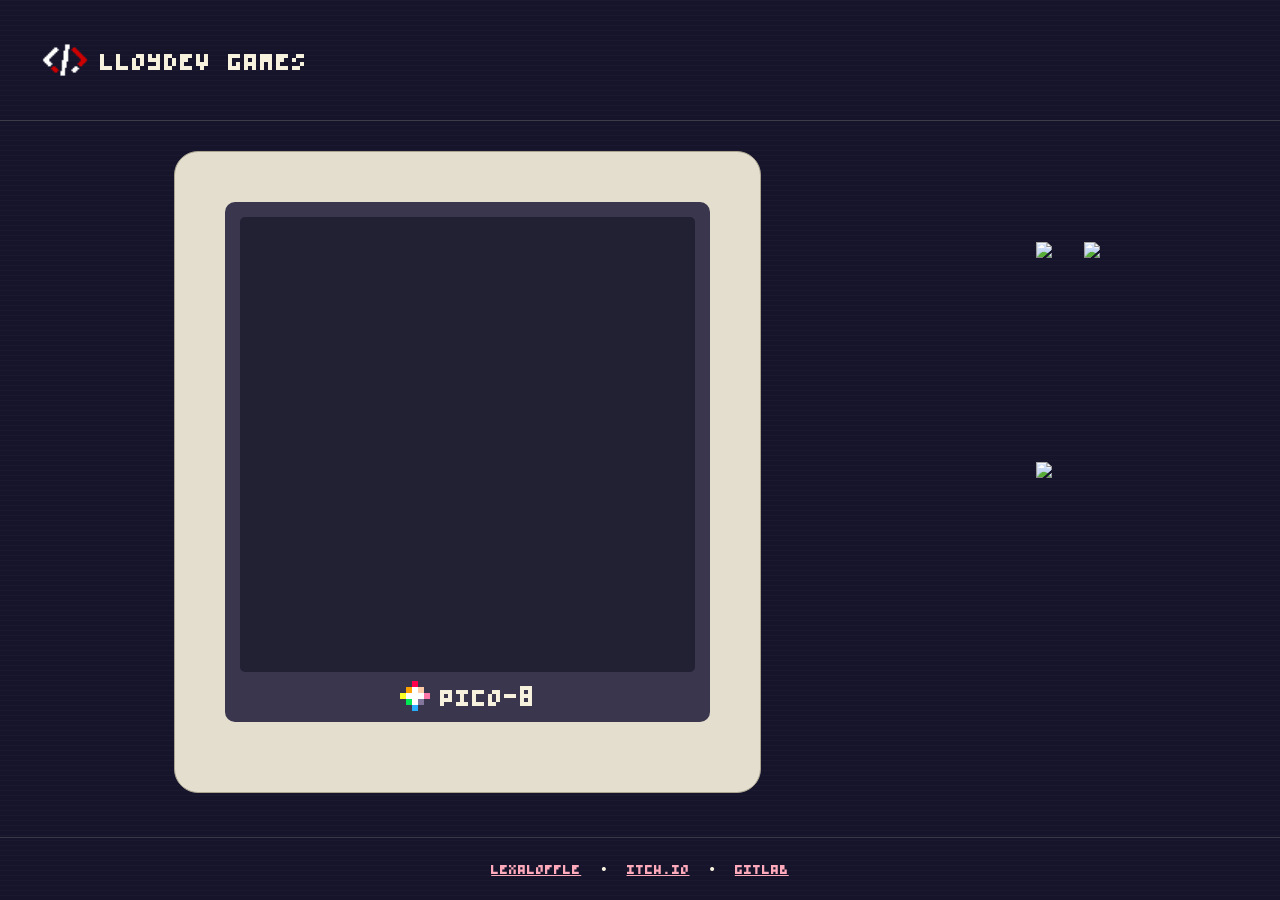
==== public/index.html @ fd84cd7e "feat: apply new design" ====
<!doctype html>
<html lang="en">
  <head>
    <title>PICO-8 Games</title>
    <meta charset="utf-8" />
    <meta name="robots" content="noindex, nofollow, noarchive" />
    <meta name="viewport" content="width=device-width, initial-scale=1" />
    <meta name="theme-color" content="#f54e56" />
    <meta name="description" content="PICO-8 Games" />
    <meta property="og:title" content="PICO-8 Games" />
    <meta property="og:description" content="PICO-8 Games" />
    <meta
      property="og:image"
      content="https://cdn.lloy.dev/images/covers/pico_8_cover.webp"
    />
    <meta property="og:type" content="website" />
    <link rel="icon" type="image/svg+xml" href="./assets/pico-8-logo.png" />
    <link rel="stylesheet" type="text/css" href="./css/main.css" />
    <link rel="stylesheet" type="text/css" href="./css/common.css" />
    <link rel="stylesheet" type="text/css" href="./css/play-area.css" />
  </head>
  <body>
    <nav class="page-nav">
      <div class="nav-brand">
        <img src="./assets/lloydev-pixel-logo.png" />
        <p>lloydev games</p>
      </div>
    </nav>
    <main class="page-content">
      <section class="play-area">
        <figure class="console">
          <div class="bezel">
            <div class="screen">
              <iframe
                id="console_iframe"
                src="https://pico8.lloy.dev/carts/simple_snakes.html"
                allowfullscreen
              ></iframe>
            </div>
            <div class="brand">
              <img src="./assets/pico-8-logo.png" />
              <p>pico-8</p>
            </div>
          </div>
        </figure>
        <div class="cart-list">
          <button onclick="onClickCart('dragon_hop')">
            <img
              src="https://cdn.lloy.dev/images/gallery/pico_8/dragon_hop.p8.png"
            />
          </button>
          <button onclick="onClickCart('lander')">
            <img
              src="https://cdn.lloy.dev/images/gallery/pico_8/lander.p8.png"
            />
          </button>
          <button onclick="onClickCart('simple_snakes')">
            <img
              src="https://cdn.lloy.dev/images/gallery/pico_8/simple_snakes.p8.png"
            />
          </button>
        </div>
      </section>
    </main>
    <footer class="page-footer">
      <ul>
        <li>
          <a
            href="https://www.lexaloffle.com/bbs/?uid=145116"
            target="_blank"
            rel="noopener noreferrer"
            >Lexaloffle</a
          >
        </li>
        <span class="divider-bullet">•</span>
        <li>
          <a
            href="https://lloy-dev.itch.io/"
            target="_blank"
            rel="noopener noreferrer"
            >itch.io</a
          >
        </li>
        <span class="divider-bullet">•</span>
        <li>
          <a
            href="https://gitlab.com/lloydev-games"
            target="_blank"
            rel="noopener noreferrer"
            >GitLab</a
          >
        </li>
      </ul>
    </footer>
    <script src="./js/home.js"></script>
  </body>
</html>
---- public/css/main.css ----
@font-face {
  font-family: "PICO-8 Mono";
  src: url("../assets/fonts/pico-8-mono/pico-8-mono.otf.woff2") format("woff2");
  font-weight: normal;
  font-style: normal;
}

:root {
  --text-font-family: "PICO-8 Mono", monospace;
}
---- public/css/common.css ----
:root {
  --text-font-size: 16px;
  --text-line-height: 2;
  --text-transform: lowercase;
  --text-color: #f7f2dd;
  --link-color: #fab;
  --link-hover-color: #f69;
}

html,
body {
  padding: 0;
  margin: 0;
  font-family: var(--text-font-family);
  text-transform: var(--text-transform);
}

body {
  background-color: #15142b;
  background-image: linear-gradient(
    rgba(255, 255, 255, 0.018) 1px,
    transparent 1px
  );
  background-size: 100% 5px;
  color: var(--text-color);
}

.page-nav,
.page-header,
.page-content,
.page-footer {
  padding-left: calc((100% - 1200px) / 2);
  padding-right: calc((100% - 1200px) / 2);
}

/* || Page Nav */

.page-nav {
  display: flex;
  align-items: center;
  justify-content: space-between;
  height: 120px;
  border-bottom: 1px solid rgba(247, 242, 221, 0.16);
}

.nav-brand {
  display: flex;
  flex-direction: row;
  align-items: center;
  gap: 10px;

  img {
    width: 50px;
    height: 50px;
  }
}

.nav-links {
  list-style-type: none;
  display: flex;
  gap: 20px;
  padding: 0;
  margin: 0;

  a {
    text-decoration: none;
    color: white;
    font-size: 18px;
    font-weight: 700;
  }
}

/* || Page Content */

.page-content {
  min-height: calc(100vh - (122px + 60px + 62px));
  padding-top: 30px;
  padding-bottom: 30px;
}

/* || Page Footer */

.page-footer {
  display: flex;
  justify-content: center;
  align-items: center;
  height: 60px;
  border-top: 1px solid rgba(247, 242, 221, 0.16);
  font-size: 9px;

  ul {
    list-style-type: none;
    display: flex;
    gap: 20px;
    padding: 0;
    margin: 0;

    li {
      display: flex;
      justify-content: center;
      align-items: center;
    }

    a {
      color: var(--link-color);
    }

    a:hover {
      color: var(--link-hover-color);
    }
  }

  .divider-bullet {
    font-family: Arial, sans-serif;
    font-size: 15px;
  }
}

/* || md and lg devices or tablets */
@media (min-width: 768px) and (max-width: 1023px),
  (min-width: 1024px) and (max-width: 1279px) {
  .page-nav,
  .page-header,
  .page-content,
  .page-footer {
    padding-right: 15px;
    padding-left: 15px;
  }
}

/* || xs and sm devices or phones */
@media (max-width: 479px), (min-width: 480px) and (max-width: 767px) {
  .page-nav,
  .page-header,
  .page-content,
  .page-footer {
    padding-right: 15px;
    padding-left: 15px;
  }
}
---- public/css/play-area.css ----
.play-area {
  display: flex;
  flex-direction: row;
  justify-content: space-around;

  .console {
    margin: 0;
    padding: 0;
    position: relative;
    width: 585px;
    height: 640px;
    background-color: #e3decd;
    border: 1px solid #a9a390;
    border-radius: 24px;
  }

  .bezel {
    position: absolute;
    top: 50px;
    right: 50px;
    bottom: 70px;
    left: 50px;
    background-color: #39364d; /* #222033 */
    border-radius: 10px;
  }

  .screen {
    position: absolute;
    top: 15px;
    right: 15px;
    bottom: 50px;
    left: 15px;
    background-color: #222033;
    border-radius: 5px;
  }

  .screen iframe {
    height: 100%;
    width: 100%;
    border: none;
    border-radius: 5px;
  }

  .brand {
    position: absolute;
    display: flex;
    flex-direction: row;
    justify-content: center;
    align-items: center;
    gap: 10px;
    left: 0;
    bottom: 0;
    right: 0;

    img {
      height: 30px;
      width: 30px;
    }
  }
}

.cart-list {
  display: grid;
  grid-template-columns: repeat(2, 1fr);
  grid-template-rows: repeat(3, 1fr);
  gap: 20px;

  button {
    border: none;
    background: none;
    cursor: pointer;

    img {
      width: 100%;
    }
  }
}

/* || md and lg devices or tablets */
@media (min-width: 768px) and (max-width: 1023px),
  (min-width: 1024px) and (max-width: 1279px) {
  .play-area {
    flex-direction: column;
    gap: 20px;

    .console {
      width: 100%;
      height: 40vh;
    }

    .bezel {
      top: 20px;
      right: 20px;
      bottom: 20px;
      left: 20px;
    }

    .screen {
      top: 15px;
      right: 15px;
      bottom: 50px;
      left: 15px;
    }
  }

  .cart-list {
    grid-template-columns: repeat(3, 1fr);
    grid-template-rows: auto;
  }
}

/* || xs and sm devices or phones */
@media (max-width: 479px), (min-width: 480px) and (max-width: 767px) {
  .play-area {
    flex-direction: column;
    gap: 20px;

    .console {
      width: 100%;
      height: 40vh;
    }

    .bezel {
      top: 20px;
      right: 20px;
      bottom: 20px;
      left: 20px;
    }

    .screen {
      top: 15px;
      right: 15px;
      bottom: 50px;
      left: 15px;
    }
  }

  .cart-list {
    grid-template-columns: repeat(3, 1fr);
    grid-template-rows: auto;
  }
}
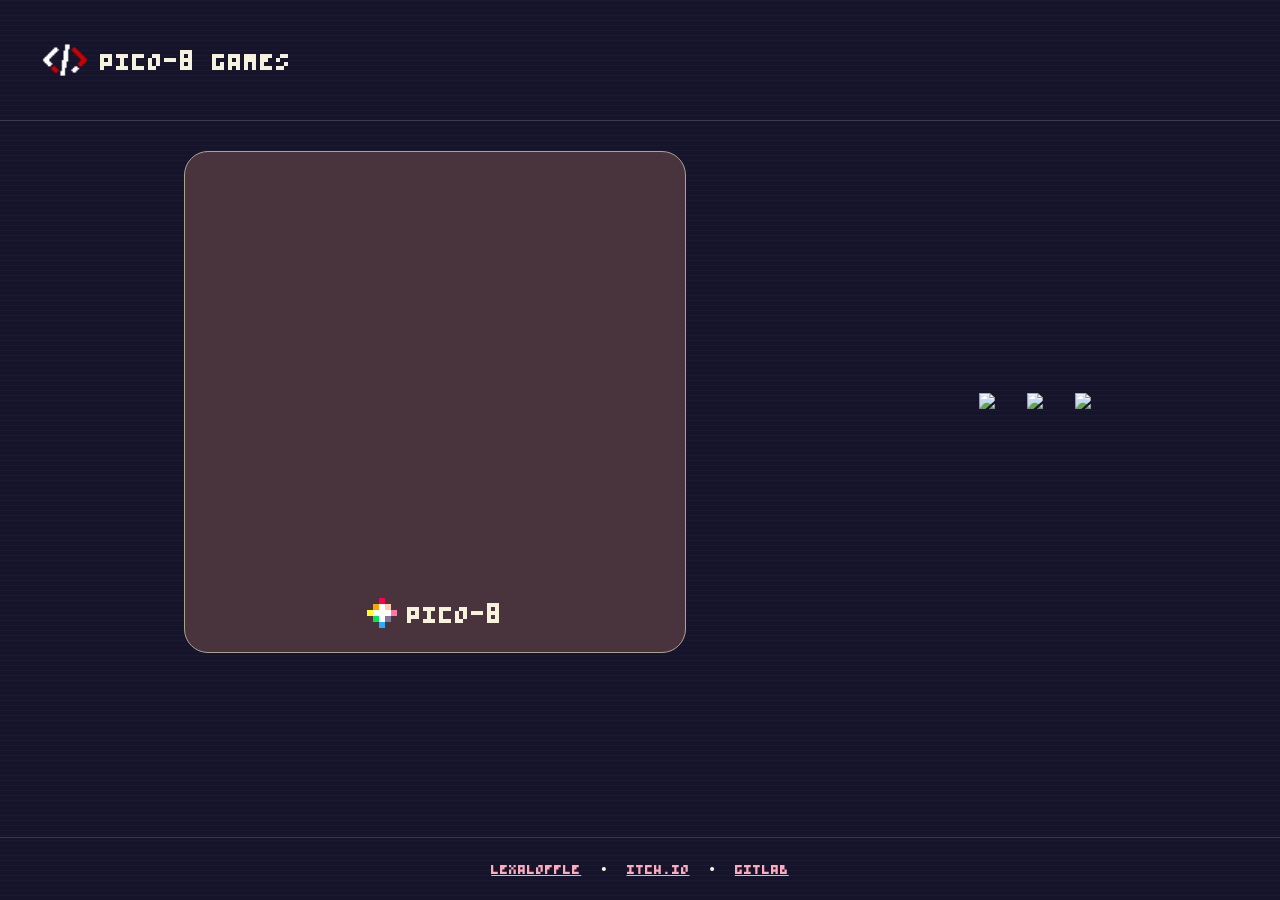
==== commit e6cef8bf: "feat: ui improvements" ====
--- a/public/index.html
+++ b/public/index.html
@@ -23,24 +23,22 @@
     <nav class="page-nav">
       <div class="nav-brand">
         <img src="./assets/lloydev-pixel-logo.png" />
-        <p>lloydev games</p>
+        <p>PICO-8 Games</p>
       </div>
     </nav>
     <main class="page-content">
       <section class="play-area">
         <figure class="console">
-          <div class="bezel">
-            <div class="screen">
-              <iframe
-                id="console_iframe"
-                src="https://pico8.lloy.dev/carts/simple_snakes.html"
-                allowfullscreen
-              ></iframe>
-            </div>
-            <div class="brand">
-              <img src="./assets/pico-8-logo.png" />
-              <p>pico-8</p>
-            </div>
+          <div class="screen">
+            <iframe
+              id="console_iframe"
+              src="https://pico8.lloy.dev/carts/simple_snakes.html"
+              allowfullscreen
+            ></iframe>
+          </div>
+          <div class="brand">
+            <img src="./assets/pico-8-logo.png" />
+            <p>pico-8</p>
           </div>
         </figure>
         <div class="cart-list">
--- a/public/css/common.css
+++ b/public/css/common.css
@@ -99,10 +99,12 @@
       display: flex;
       justify-content: center;
       align-items: center;
+      font-size: inherit;
     }
 
     a {
       color: var(--link-color);
+      font-size: inherit;
     }
 
     a:hover {
--- a/public/css/play-area.css
+++ b/public/css/play-area.css
@@ -6,31 +6,18 @@
   .console {
     margin: 0;
     padding: 0;
-    position: relative;
-    width: 585px;
-    height: 640px;
-    background-color: #e3decd;
+    width: 500px;
+    height: 500px;
+    background-color: #49333c;
     border: 1px solid #a9a390;
     border-radius: 24px;
   }
 
-  .bezel {
-    position: absolute;
-    top: 50px;
-    right: 50px;
-    bottom: 70px;
-    left: 50px;
-    background-color: #39364d; /* #222033 */
-    border-radius: 10px;
-  }
-
   .screen {
-    position: absolute;
-    top: 15px;
-    right: 15px;
-    bottom: 50px;
-    left: 15px;
-    background-color: #222033;
+    padding: 30px 5px 0;
+    aspect-ratio: 207 / 171;
+    flex-shrink: 0;
+    align-self: flex-start;
     border-radius: 5px;
   }
 
@@ -38,19 +25,15 @@
     height: 100%;
     width: 100%;
     border: none;
-    border-radius: 5px;
+    background-color: transparent;
   }
 
   .brand {
-    position: absolute;
     display: flex;
     flex-direction: row;
     justify-content: center;
     align-items: center;
     gap: 10px;
-    left: 0;
-    bottom: 0;
-    right: 0;
 
     img {
       height: 30px;
@@ -61,8 +44,8 @@
 
 .cart-list {
   display: grid;
-  grid-template-columns: repeat(2, 1fr);
-  grid-template-rows: repeat(3, 1fr);
+  grid-template-columns: repeat(3, 1fr);
+  grid-template-rows: auto;
   gap: 20px;
 
   button {
@@ -85,27 +68,13 @@
 
     .console {
       width: 100%;
-      height: 40vh;
+      height: initial;
     }
 
-    .bezel {
-      top: 20px;
-      right: 20px;
-      bottom: 20px;
-      left: 20px;
+    .brand {
+      margin-top: -30px;
+      margin-bottom: 10px;
     }
-
-    .screen {
-      top: 15px;
-      right: 15px;
-      bottom: 50px;
-      left: 15px;
-    }
-  }
-
-  .cart-list {
-    grid-template-columns: repeat(3, 1fr);
-    grid-template-rows: auto;
   }
 }
 
@@ -117,26 +86,12 @@
 
     .console {
       width: 100%;
-      height: 40vh;
+      height: initial;
     }
 
-    .bezel {
-      top: 20px;
-      right: 20px;
-      bottom: 20px;
-      left: 20px;
-    }
-
-    .screen {
-      top: 15px;
-      right: 15px;
-      bottom: 50px;
-      left: 15px;
+    .brand {
+      margin-top: -30px;
+      margin-bottom: 10px;
     }
   }
-
-  .cart-list {
-    grid-template-columns: repeat(3, 1fr);
-    grid-template-rows: auto;
-  }
 }
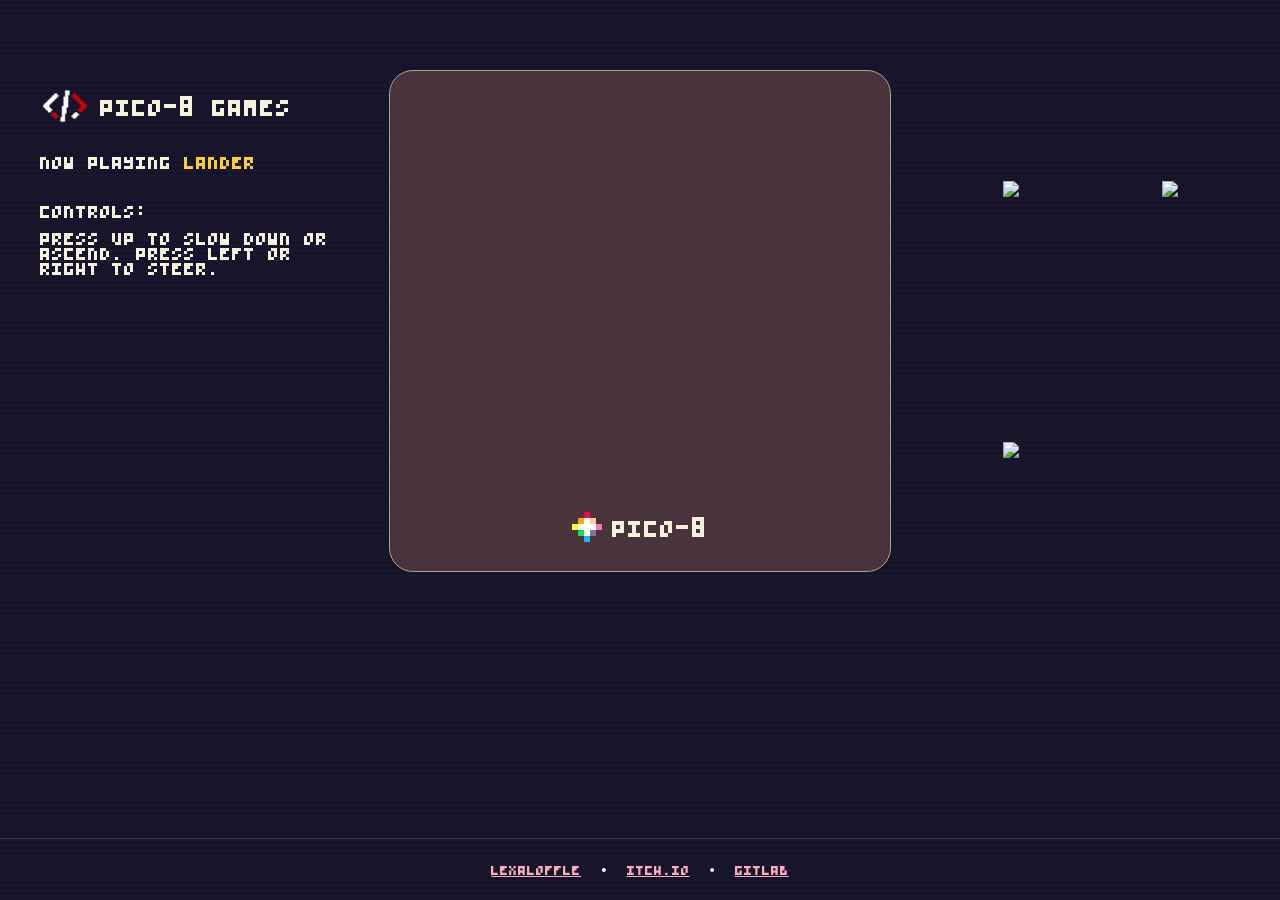
==== commit 0a045e1b: "feat: add cart info and randomize on load" ====
--- a/public/index.html
+++ b/public/index.html
@@ -20,21 +20,24 @@
     <link rel="stylesheet" type="text/css" href="./css/play-area.css" />
   </head>
   <body>
-    <nav class="page-nav">
-      <div class="nav-brand">
-        <img src="./assets/lloydev-pixel-logo.png" />
-        <p>PICO-8 Games</p>
-      </div>
-    </nav>
     <main class="page-content">
       <section class="play-area">
+        <div class="info-container">
+          <div class="brand-container">
+            <img src="./assets/lloydev-pixel-logo.png" />
+            <p>PICO-8 Games</p>
+          </div>
+          <p class="now-playing">
+            Now playing <span id="now_playing_title"></span>
+          </p>
+          <div>
+            <p>Controls:</p>
+            <p id="now_playing_description"></p>
+          </div>
+        </div>
         <figure class="console">
           <div class="screen">
-            <iframe
-              id="console_iframe"
-              src="https://pico8.lloy.dev/carts/simple_snakes.html"
-              allowfullscreen
-            ></iframe>
+            <iframe id="console_iframe" allowfullscreen></iframe>
           </div>
           <div class="brand">
             <img src="./assets/pico-8-logo.png" />
@@ -90,6 +93,7 @@
         </li>
       </ul>
     </footer>
+    <script src="./js/pico-8-carts.js"></script>
     <script src="./js/home.js"></script>
   </body>
 </html>
--- a/public/css/common.css
+++ b/public/css/common.css
@@ -3,6 +3,7 @@
   --text-line-height: 2;
   --text-transform: lowercase;
   --text-color: #f7f2dd;
+  --text-highlight-color: #fc3;
   --link-color: #fab;
   --link-hover-color: #f69;
 }
@@ -33,48 +34,11 @@
   padding-right: calc((100% - 1200px) / 2);
 }
 
-/* || Page Nav */
-
-.page-nav {
-  display: flex;
-  align-items: center;
-  justify-content: space-between;
-  height: 120px;
-  border-bottom: 1px solid rgba(247, 242, 221, 0.16);
-}
-
-.nav-brand {
-  display: flex;
-  flex-direction: row;
-  align-items: center;
-  gap: 10px;
-
-  img {
-    width: 50px;
-    height: 50px;
-  }
-}
-
-.nav-links {
-  list-style-type: none;
-  display: flex;
-  gap: 20px;
-  padding: 0;
-  margin: 0;
-
-  a {
-    text-decoration: none;
-    color: white;
-    font-size: 18px;
-    font-weight: 700;
-  }
-}
-
 /* || Page Content */
 
 .page-content {
-  min-height: calc(100vh - (122px + 60px + 62px));
-  padding-top: 30px;
+  min-height: calc(100vh - (100px + 62px));
+  padding-top: 70px;
   padding-bottom: 30px;
 }
 
--- a/public/css/play-area.css
+++ b/public/css/play-area.css
@@ -1,17 +1,42 @@
+.info-container {
+  display: flex;
+  flex-direction: column;
+  gap: 10px;
+  margin-top: 10px;
+  font-size: 12px;
+
+  .now-playing span {
+    color: var(--text-highlight-color);
+  }
+
+  .brand-container {
+    display: flex;
+    flex-direction: row;
+    align-items: center;
+    gap: 10px;
+    font-size: var(--text-font-size);
+
+    img {
+      width: 50px;
+      height: 50px;
+    }
+  }
+}
+
 .play-area {
-  display: flex;
-  flex-direction: row;
-  justify-content: space-around;
+  display: grid;
+  grid-template-columns: repeat(3, 1fr);
+  gap: 50px;
+}
 
-  .console {
-    margin: 0;
-    padding: 0;
-    width: 500px;
-    height: 500px;
-    background-color: #49333c;
-    border: 1px solid #a9a390;
-    border-radius: 24px;
-  }
+.console {
+  margin: 0;
+  padding: 0;
+  width: 500px;
+  height: 500px;
+  background-color: #49333c;
+  border: 1px solid #a9a390;
+  border-radius: 24px;
 
   .screen {
     padding: 30px 5px 0;
@@ -34,6 +59,7 @@
     justify-content: center;
     align-items: center;
     gap: 10px;
+    margin-top: -5px;
 
     img {
       height: 30px;
@@ -44,7 +70,7 @@
 
 .cart-list {
   display: grid;
-  grid-template-columns: repeat(3, 1fr);
+  grid-template-columns: repeat(2, 1fr);
   grid-template-rows: auto;
   gap: 20px;
 
@@ -63,35 +89,43 @@
 @media (min-width: 768px) and (max-width: 1023px),
   (min-width: 1024px) and (max-width: 1279px) {
   .play-area {
-    flex-direction: column;
+    grid-template-columns: 1fr;
     gap: 20px;
+  }
 
-    .console {
-      width: 100%;
-      height: initial;
-    }
+  .console {
+    width: 100%;
+    height: initial;
 
     .brand {
       margin-top: -30px;
       margin-bottom: 10px;
     }
   }
+
+  .cart-list {
+    grid-template-columns: repeat(3, 1fr);
+  }
 }
 
 /* || xs and sm devices or phones */
 @media (max-width: 479px), (min-width: 480px) and (max-width: 767px) {
   .play-area {
-    flex-direction: column;
+    grid-template-columns: 1fr;
     gap: 20px;
+  }
 
-    .console {
-      width: 100%;
-      height: initial;
-    }
+  .console {
+    width: 100%;
+    height: initial;
 
     .brand {
       margin-top: -30px;
       margin-bottom: 10px;
     }
   }
+
+  .cart-list {
+    grid-template-columns: repeat(3, 1fr);
+  }
 }
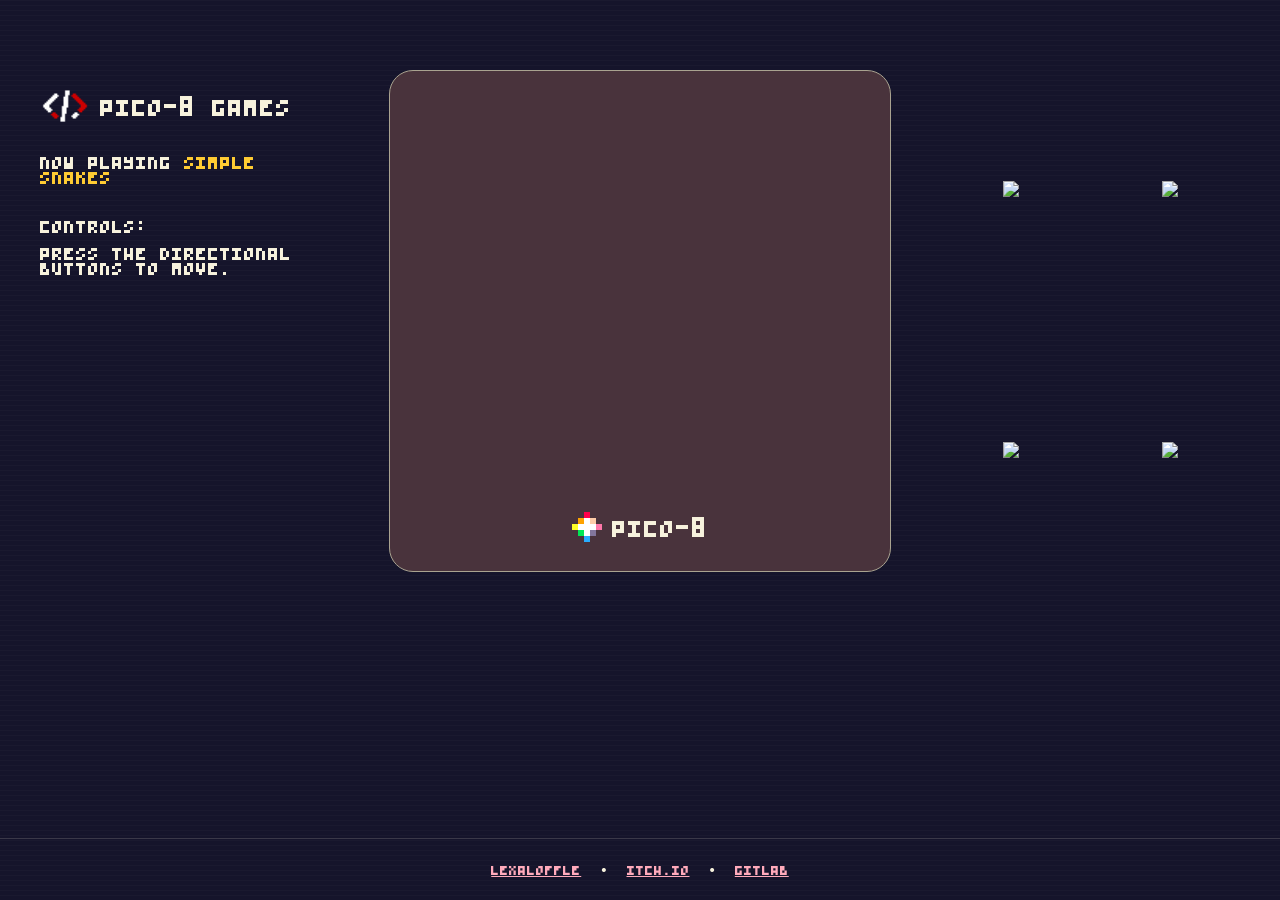
==== commit 0815164c: "feat: add platformer demo cart" ====
--- a/public/index.html
+++ b/public/index.html
@@ -60,6 +60,11 @@
               src="https://cdn.lloy.dev/images/gallery/pico_8/simple_snakes.p8.png"
             />
           </button>
+          <button onclick="onClickCart('platformer_demo')">
+            <img
+              src="https://cdn.lloy.dev/images/gallery/pico_8/platformer_demo.p8.png"
+            />
+          </button>
         </div>
       </section>
     </main>
--- a/public/css/common.css
+++ b/public/css/common.css
@@ -92,6 +92,12 @@
     padding-right: 15px;
     padding-left: 15px;
   }
+
+  .page-content {
+    min-height: calc(100vh - (30px + 62px));
+    padding-top: 0;
+    padding-bottom: 30px;
+  }
 }
 
 /* || xs and sm devices or phones */
@@ -103,4 +109,10 @@
     padding-right: 15px;
     padding-left: 15px;
   }
+
+  .page-content {
+    min-height: calc(100vh - (30px + 62px));
+    padding-top: 0;
+    padding-bottom: 30px;
+  }
 }
--- a/public/css/play-area.css
+++ b/public/css/play-area.css
@@ -98,8 +98,8 @@
     height: initial;
 
     .brand {
-      margin-top: -30px;
-      margin-bottom: 10px;
+      margin-top: 0;
+      margin-bottom: 0;
     }
   }
 
@@ -120,8 +120,8 @@
     height: initial;
 
     .brand {
-      margin-top: -30px;
-      margin-bottom: 10px;
+      margin-top: 0;
+      margin-bottom: 0;
     }
   }
 
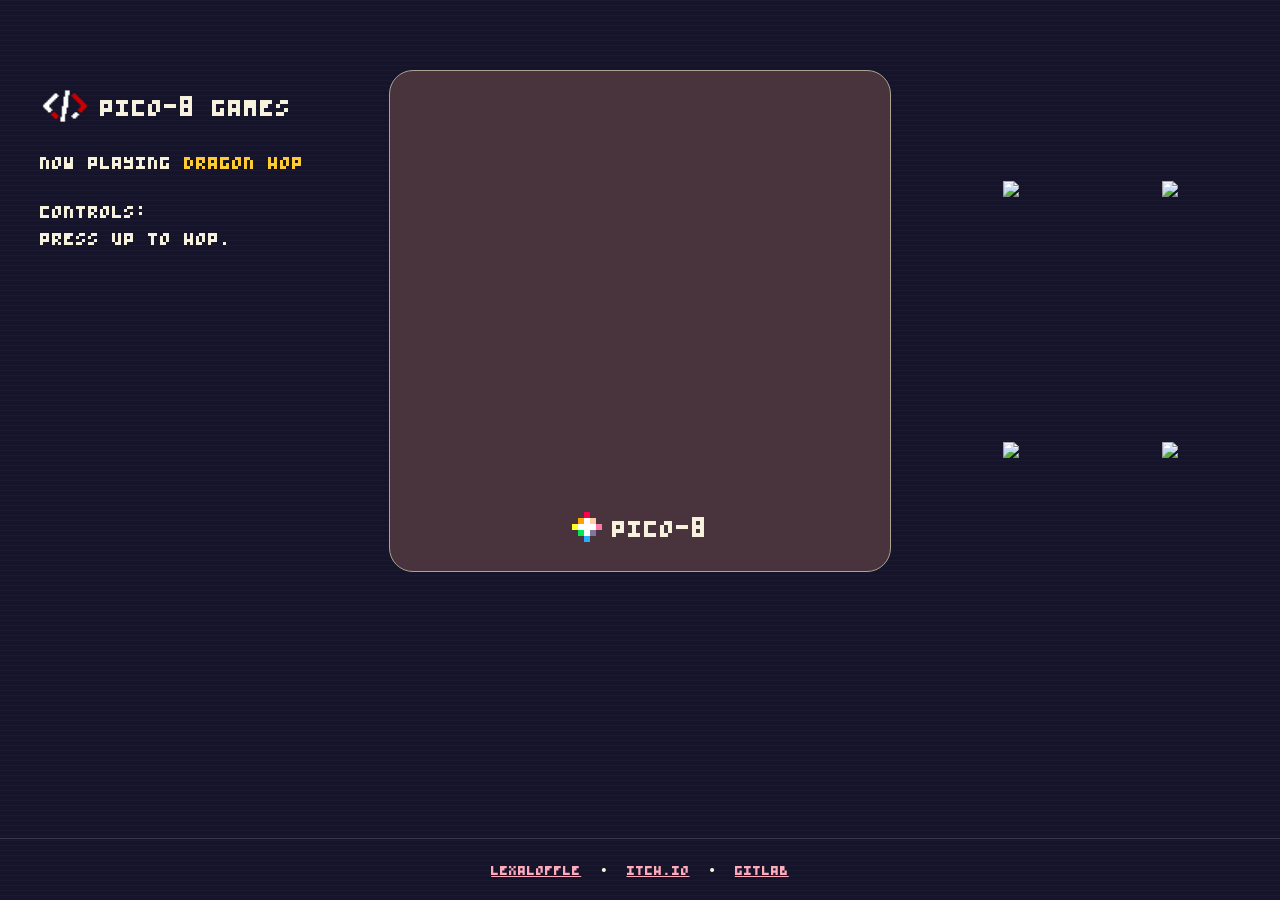
==== commit e496bbed: "refactor: rename platformer demo to the dragon and the wing" ====
--- a/public/index.html
+++ b/public/index.html
@@ -60,9 +60,9 @@
               src="https://cdn.lloy.dev/images/gallery/pico_8/simple_snakes.p8.png"
             />
           </button>
-          <button onclick="onClickCart('platformer_demo')">
+          <button onclick="onClickCart('the_dragon_and_the_wing')">
             <img
-              src="https://cdn.lloy.dev/images/gallery/pico_8/platformer_demo.p8.png"
+              src="https://cdn.lloy.dev/images/gallery/pico_8/the_dragon_and_the_wing.p8.png"
             />
           </button>
         </div>
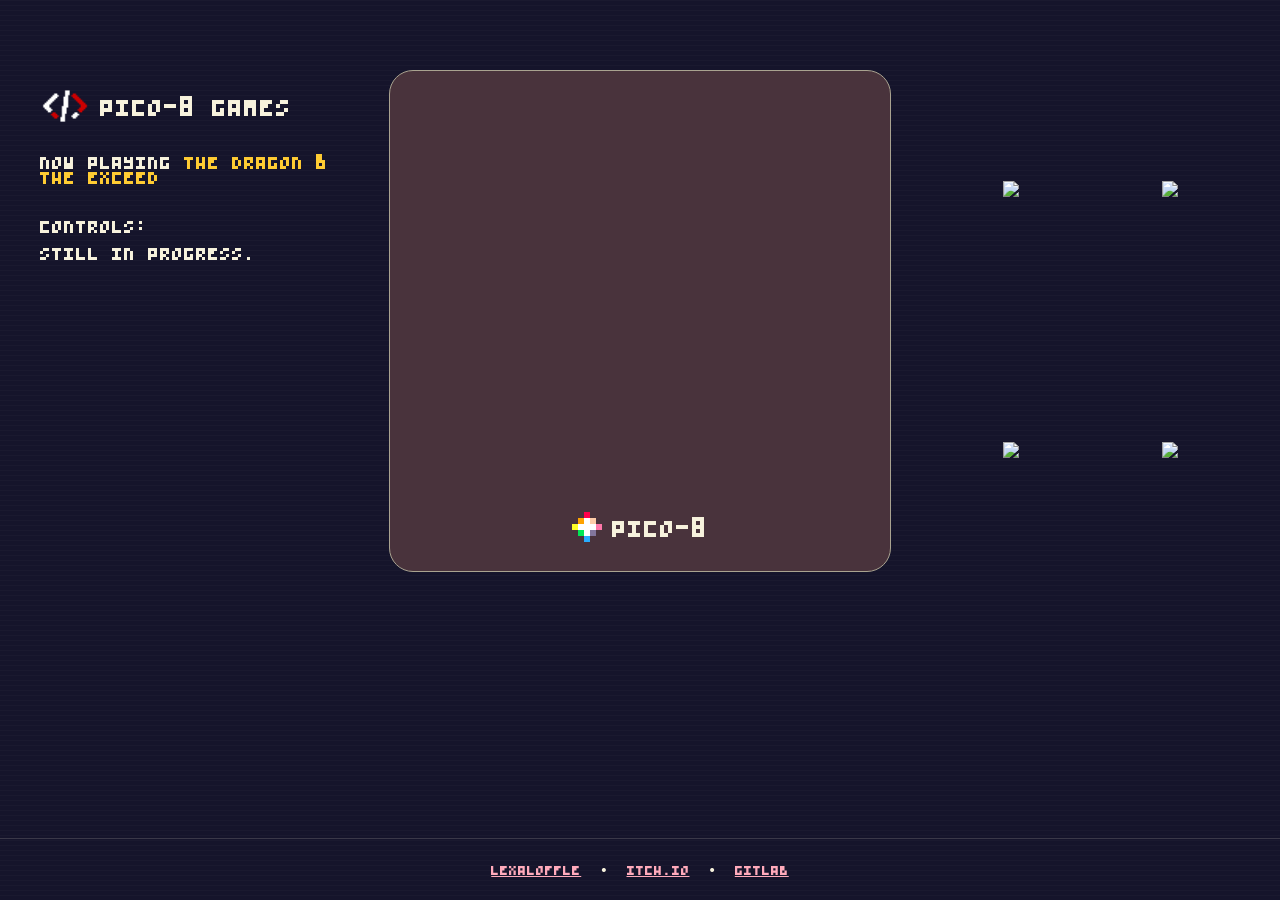
==== commit 93a373ed: "feat: update and rename the dragon and the exceed cart" ====
--- a/public/index.html
+++ b/public/index.html
@@ -60,9 +60,9 @@
               src="https://cdn.lloy.dev/images/gallery/pico_8/simple_snakes.p8.png"
             />
           </button>
-          <button onclick="onClickCart('the_dragon_and_the_wing')">
+          <button onclick="onClickCart('the_dragon_and_the_exceed')">
             <img
-              src="https://cdn.lloy.dev/images/gallery/pico_8/the_dragon_and_the_wing.p8.png"
+              src="https://cdn.lloy.dev/images/gallery/pico_8/the_dragon_and_the_exceed.p8.png"
             />
           </button>
         </div>
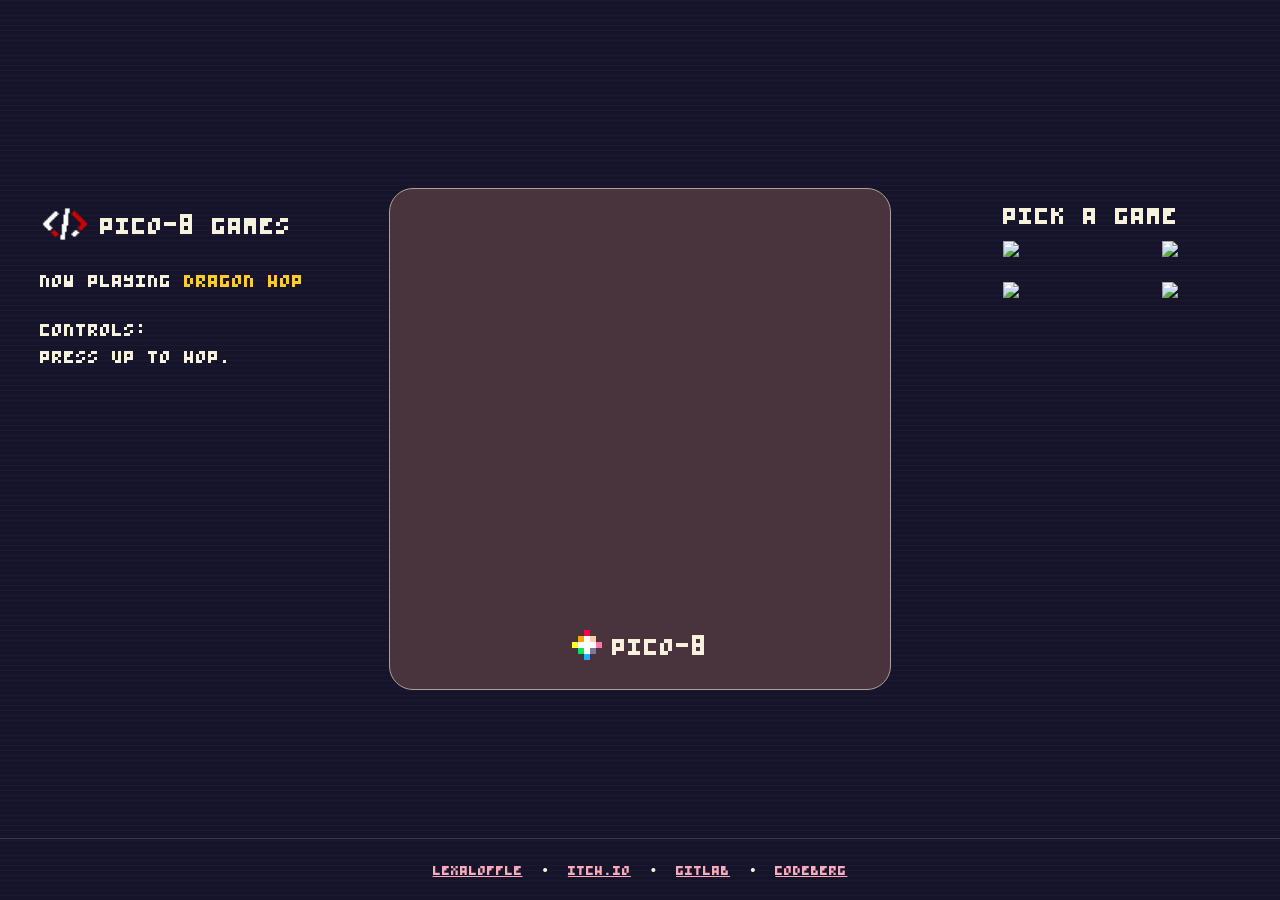
==== commit 789ab086: "style: ui improvements and add codeberg link" ====
--- a/public/index.html
+++ b/public/index.html
@@ -14,7 +14,11 @@
       content="https://cdn.lloy.dev/images/covers/pico_8_cover.webp"
     />
     <meta property="og:type" content="website" />
-    <link rel="icon" type="image/svg+xml" href="./assets/pico-8-logo.png" />
+    <link
+      rel="icon"
+      type="image/svg+xml"
+      href="./assets/lloydev-pixel-logo.png"
+    />
     <link rel="stylesheet" type="text/css" href="./css/main.css" />
     <link rel="stylesheet" type="text/css" href="./css/common.css" />
     <link rel="stylesheet" type="text/css" href="./css/play-area.css" />
@@ -44,27 +48,30 @@
             <p>pico-8</p>
           </div>
         </figure>
-        <div class="cart-list">
-          <button onclick="onClickCart('dragon_hop')">
-            <img
-              src="https://cdn.lloy.dev/images/gallery/pico_8/dragon_hop.p8.png"
-            />
-          </button>
-          <button onclick="onClickCart('lander')">
-            <img
-              src="https://cdn.lloy.dev/images/gallery/pico_8/lander.p8.png"
-            />
-          </button>
-          <button onclick="onClickCart('simple_snakes')">
-            <img
-              src="https://cdn.lloy.dev/images/gallery/pico_8/simple_snakes.p8.png"
-            />
-          </button>
-          <button onclick="onClickCart('the_dragon_and_the_exceed')">
-            <img
-              src="https://cdn.lloy.dev/images/gallery/pico_8/the_dragon_and_the_exceed.p8.png"
-            />
-          </button>
+        <div class="cart-list-container">
+          <p class="title">Pick A Game</p>
+          <div class="cart-list">
+            <button onclick="onClickCart('dragon_hop')">
+              <img
+                src="https://cdn.lloy.dev/images/gallery/pico_8/dragon_hop.p8.png"
+              />
+            </button>
+            <button onclick="onClickCart('lander')">
+              <img
+                src="https://cdn.lloy.dev/images/gallery/pico_8/lander.p8.png"
+              />
+            </button>
+            <button onclick="onClickCart('simple_snakes')">
+              <img
+                src="https://cdn.lloy.dev/images/gallery/pico_8/simple_snakes.p8.png"
+              />
+            </button>
+            <button onclick="onClickCart('the_dragon_and_the_exceed')">
+              <img
+                src="https://cdn.lloy.dev/images/gallery/pico_8/the_dragon_and_the_exceed.p8.png"
+              />
+            </button>
+          </div>
         </div>
       </section>
     </main>
@@ -96,6 +103,15 @@
             >GitLab</a
           >
         </li>
+        <span class="divider-bullet">•</span>
+        <li>
+          <a
+            href="https://codeberg.org/lloydev"
+            target="_blank"
+            rel="noopener noreferrer"
+            >Codeberg</a
+          >
+        </li>
       </ul>
     </footer>
     <script src="./js/pico-8-carts.js"></script>
--- a/public/css/common.css
+++ b/public/css/common.css
@@ -40,6 +40,9 @@
   min-height: calc(100vh - (100px + 62px));
   padding-top: 70px;
   padding-bottom: 30px;
+  display: flex;
+  align-items: center;
+  justify-content: center;
 }
 
 /* || Page Footer */
@@ -115,4 +118,18 @@
     padding-top: 0;
     padding-bottom: 30px;
   }
+
+  .page-footer {
+    height: initial;
+    padding-top: 20px;
+    padding-bottom: 20px;
+
+    ul {
+      flex-direction: column;
+    }
+
+    .divider-bullet {
+      display: none;
+    }
+  }
 }
--- a/public/css/play-area.css
+++ b/public/css/play-area.css
@@ -68,19 +68,25 @@
   }
 }
 
-.cart-list {
-  display: grid;
-  grid-template-columns: repeat(2, 1fr);
-  grid-template-rows: auto;
-  gap: 20px;
+.cart-list-container {
+  .title {
+    text-align: center;
+  }
 
-  button {
-    border: none;
-    background: none;
-    cursor: pointer;
+  .cart-list {
+    display: grid;
+    grid-template-columns: repeat(2, 1fr);
+    grid-template-rows: auto;
+    gap: 20px;
 
-    img {
-      width: 100%;
+    button {
+      border: none;
+      background: none;
+      cursor: pointer;
+
+      img {
+        width: 100%;
+      }
     }
   }
 }
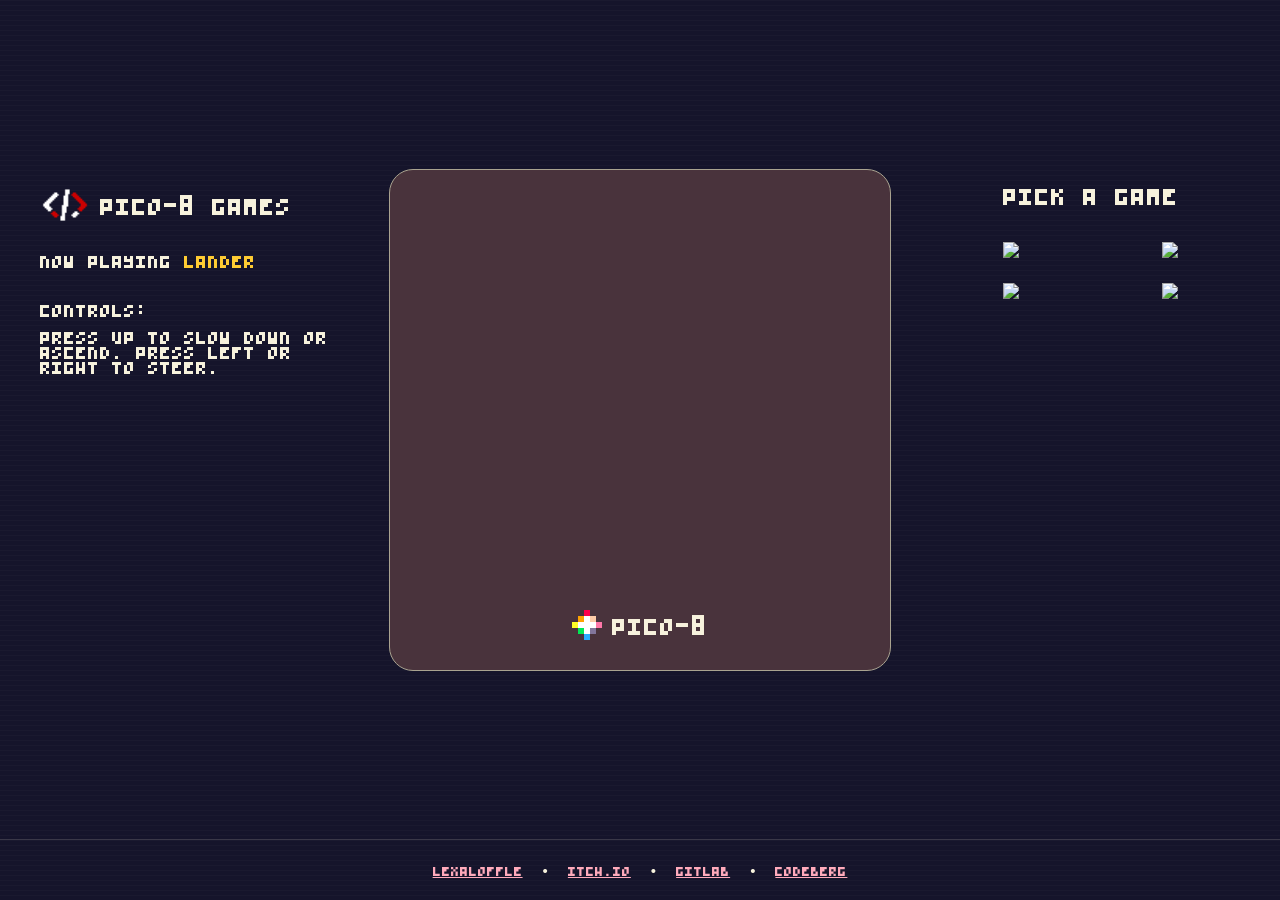
==== commit adc7602c: "feat: load cart list through javascript" ====
--- a/public/index.html
+++ b/public/index.html
@@ -50,28 +50,7 @@
         </figure>
         <div class="cart-list-container">
           <p class="title">Pick A Game</p>
-          <div class="cart-list">
-            <button onclick="onClickCart('dragon_hop')">
-              <img
-                src="https://cdn.lloy.dev/images/gallery/pico_8/dragon_hop.p8.png"
-              />
-            </button>
-            <button onclick="onClickCart('lander')">
-              <img
-                src="https://cdn.lloy.dev/images/gallery/pico_8/lander.p8.png"
-              />
-            </button>
-            <button onclick="onClickCart('simple_snakes')">
-              <img
-                src="https://cdn.lloy.dev/images/gallery/pico_8/simple_snakes.p8.png"
-              />
-            </button>
-            <button onclick="onClickCart('the_dragon_and_the_exceed')">
-              <img
-                src="https://cdn.lloy.dev/images/gallery/pico_8/the_dragon_and_the_exceed.p8.png"
-              />
-            </button>
-          </div>
+          <div id="cart_list" class="cart-list"></div>
         </div>
       </section>
     </main>
--- a/public/css/common.css
+++ b/public/css/common.css
@@ -24,6 +24,9 @@
   );
   background-size: 100% 5px;
   color: var(--text-color);
+  display: flex;
+  flex-direction: column;
+  min-height: 100dvh;
 }
 
 .page-nav,
@@ -37,9 +40,7 @@
 /* || Page Content */
 
 .page-content {
-  min-height: calc(100vh - (100px + 62px));
-  padding-top: 70px;
-  padding-bottom: 30px;
+  flex-grow: 1;
   display: flex;
   align-items: center;
   justify-content: center;
--- a/public/css/play-area.css
+++ b/public/css/play-area.css
@@ -69,8 +69,13 @@
 }
 
 .cart-list-container {
+  display: flex;
+  flex-direction: column;
+  gap: 20px;
+
   .title {
     text-align: center;
+    margin: 16px 0;
   }
 
   .cart-list {
